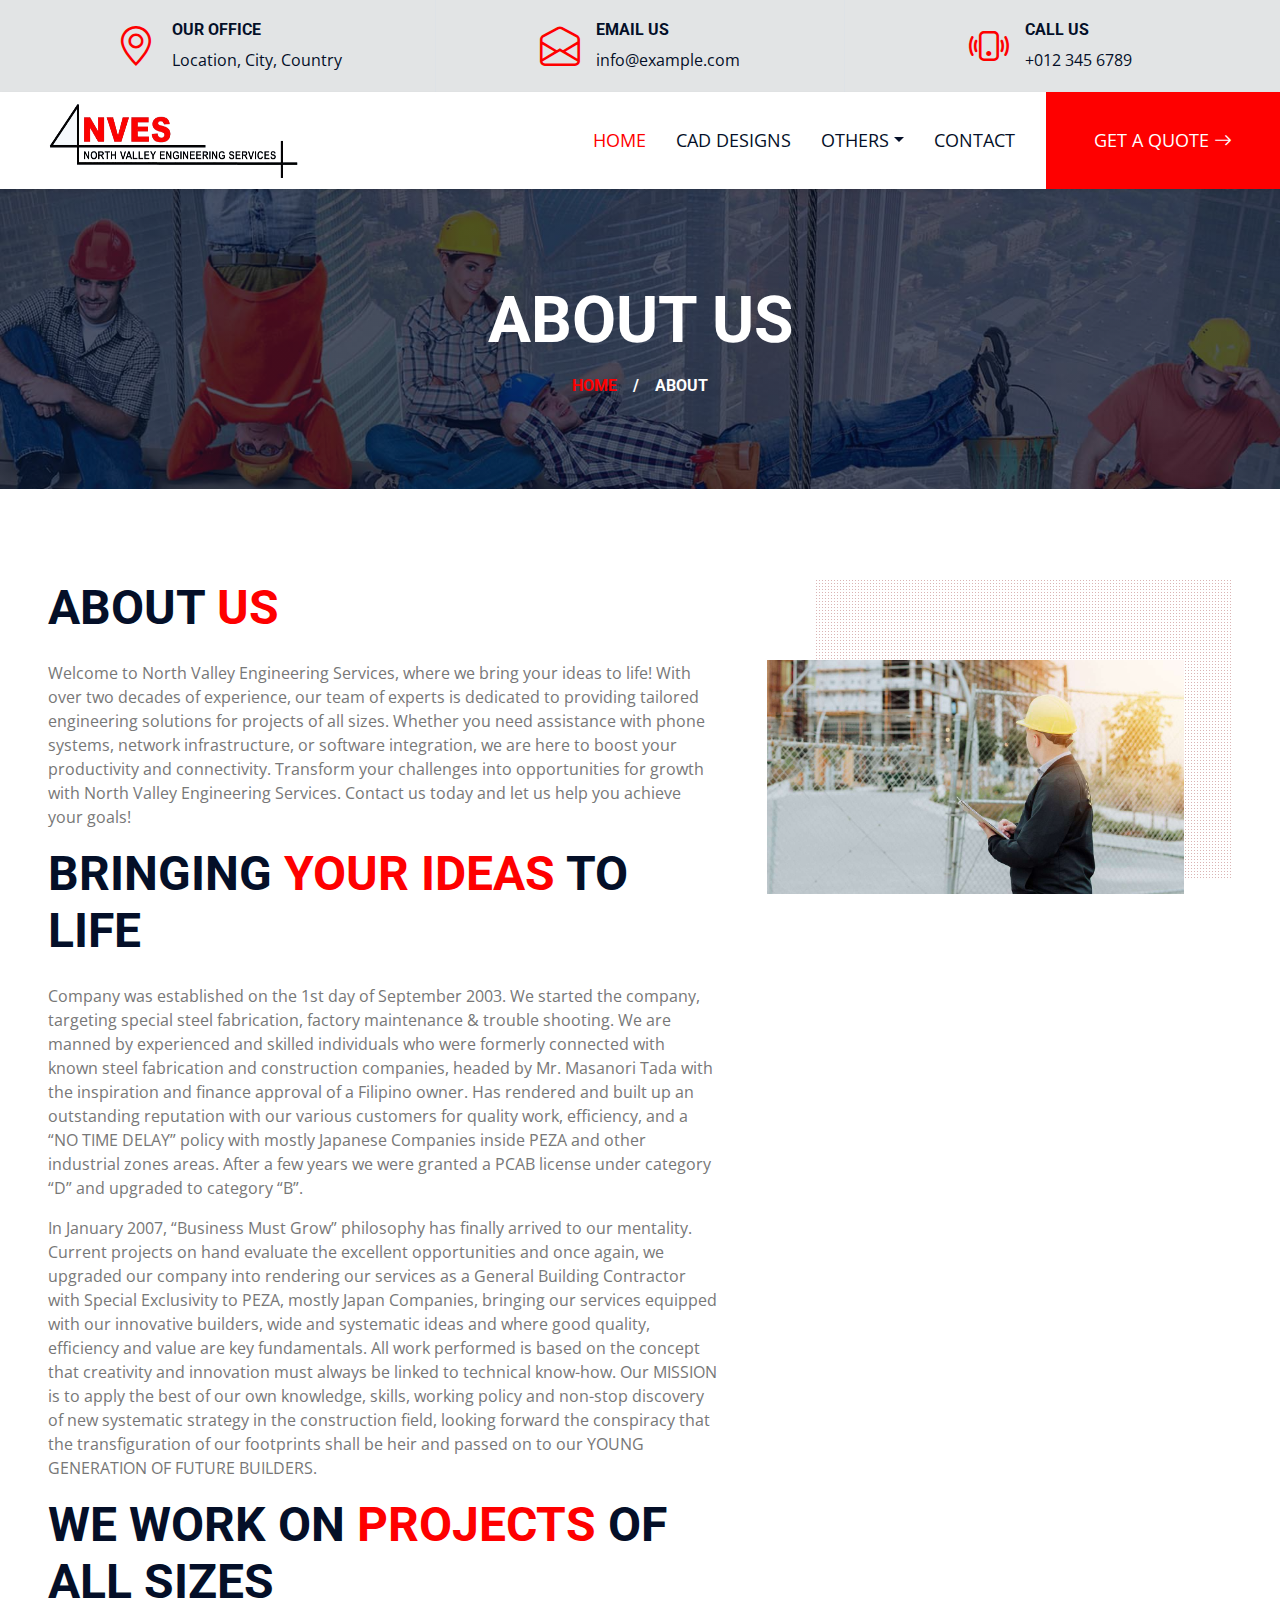
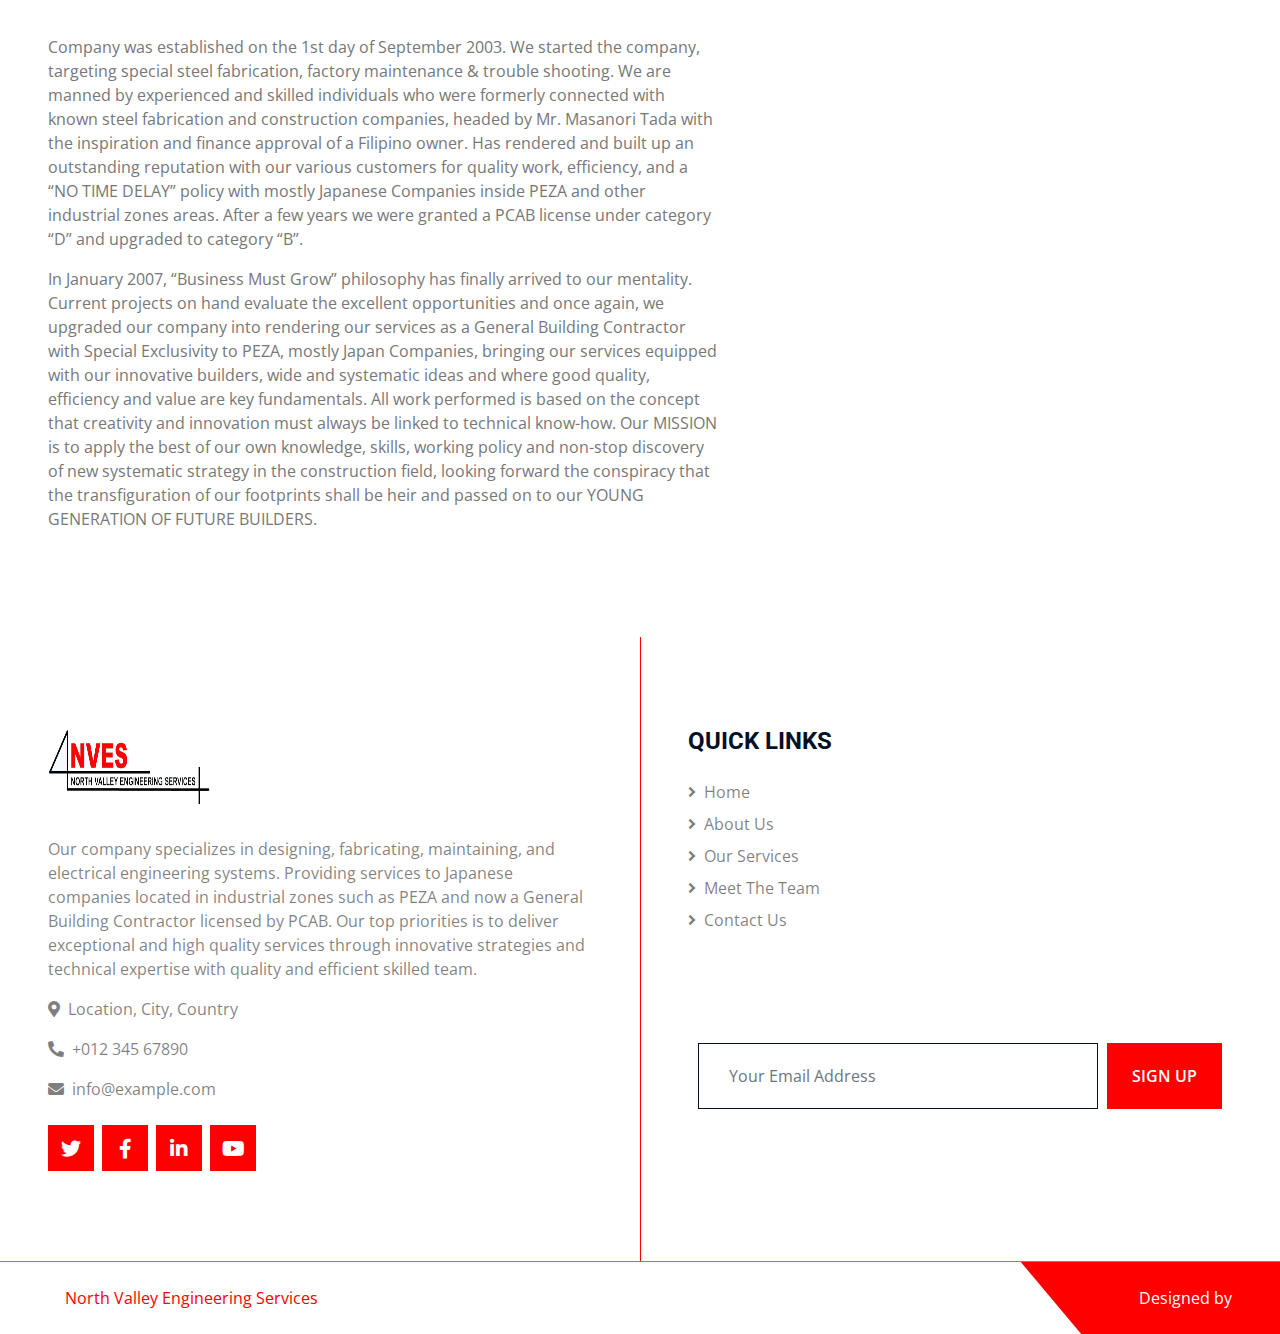
==== about.html @ c505ddd1 "initial commit" ====
<!DOCTYPE html>
<html lang="en">

<head>
    <meta charset="utf-8">
    <title>North Valley Engineering Services</title>
    <meta content="width=device-width, initial-scale=1.0" name="viewport">
    <meta content="Free HTML Templates" name="keywords">
    <meta content="Free HTML Templates" name="description">

    <!-- Favicon -->
    <link href="img/favicon.ico" rel="icon">

    <!-- Google Web Fonts -->
    <link rel="preconnect" href="https://fonts.gstatic.com">
    <link href="https://fonts.googleapis.com/css2?family=Open+Sans:wght@400;600&family=Roboto:wght@500;700&display=swap" rel="stylesheet"> 

    <!-- Icon Font Stylesheet -->
    <link href="https://cdnjs.cloudflare.com/ajax/libs/font-awesome/5.15.0/css/all.min.css" rel="stylesheet">
    <link href="https://cdn.jsdelivr.net/npm/bootstrap-icons@1.4.1/font/bootstrap-icons.css" rel="stylesheet">

    <!-- Libraries Stylesheet -->
    <link href="lib/owlcarousel/assets/owl.carousel.min.css" rel="stylesheet">
    <link href="lib/tempusdominus/css/tempusdominus-bootstrap-4.min.css" rel="stylesheet" />
    <link href="lib/lightbox/css/lightbox.min.css" rel="stylesheet">

    <!-- Customized Bootstrap Stylesheet -->
    <link href="css/bootstrap.min.css" rel="stylesheet">

    <!-- Template Stylesheet -->
    <link href="css/style.css" rel="stylesheet">
</head>

<body>
    <!-- Topbar Start -->
    <div class="container-fluid px-5 d-none d-lg-block">
        <div class="row gx-5">
            <div class="col-lg-4 text-center py-3">
                <div class="d-inline-flex align-items-center">
                    <i class="bi bi-geo-alt fs-1 text-primary me-3"></i>
                    <div class="text-start">
                        <h6 class="text-uppercase fw-bold">Our Office</h6>
                        <span>Location, City, Country</span>
                    </div>
                </div>
            </div>
            <div class="col-lg-4 text-center border-start border-end py-3">
                <div class="d-inline-flex align-items-center">
                    <i class="bi bi-envelope-open fs-1 text-primary me-3"></i>
                    <div class="text-start">
                        <h6 class="text-uppercase fw-bold">Email Us</h6>
                        <span>info@example.com</span>
                    </div>
                </div>
            </div>
            <div class="col-lg-4 text-center py-3">
                <div class="d-inline-flex align-items-center">
                    <i class="bi bi-phone-vibrate fs-1 text-primary me-3"></i>
                    <div class="text-start">
                        <h6 class="text-uppercase fw-bold">Call Us</h6>
                        <span>+012 345 6789</span>
                    </div>
                </div>
            </div>
        </div>
    </div>
    <!-- Topbar End -->


   <!-- Navbar Start -->
   <div class="container-fluid sticky-top bg-dark bg-light-radial shadow-sm px-5 pe-lg-0">
    <nav class="navbar navbar-expand-lg bg-dark bg-light-radial navbar-dark py-3 py-lg-0">
        <a href="index.html" class="navbar-brand">
            <h1 class="m-0 display-4 text-uppercase text-white"><img src="img/logo.png" alt=""></h1>
        </a>
        <button class="navbar-toggler" type="button" data-bs-toggle="collapse" data-bs-target="#navbarCollapse">
            <span class="navbar-toggler-icon"></span>
        </button>
        <div class="collapse navbar-collapse" id="navbarCollapse">
            <div class="navbar-nav ms-auto py-0">
                <a href="index.html" class="nav-item nav-link active">Home</a>
                <!-- <a href="about.html" class="nav-item nav-link">About</a> -->
                <a href="cad.html" class="nav-item nav-link">CAD Designs</a>
                <div class="nav-item dropdown">
                    <a href="#" class="nav-link dropdown-toggle" data-bs-toggle="dropdown">Others</a>
                    <div class="dropdown-menu m-0">
                        <a href="https://northvalleyengineeringservices.com/projects/" class="dropdown-item">Our Projects</a>
                        <a href="team.html" class="dropdown-item">The Team</a>
                        <!-- <a href="testimonial.html" class="dropdown-item">Testimonial</a>
                        <a href="blog.html" class="dropdown-item">Blog Grid</a>
                        <a href="detail.html" class="dropdown-item">Blog Detail</a> -->
                    </div>
                </div>
                <a href="contact.html" class="nav-item nav-link">Contact</a>
                <a href="" class="nav-item nav-link bg-primary text-white px-5 ms-3 d-none d-lg-block">Get A Quote <i class="bi bi-arrow-right"></i></a>
            </div>
        </div>
    </nav>
</div>
<!-- Navbar End -->


    <!-- Page Header Start -->
    <div class="container-fluid page-header">
        <h1 class="display-3 text-uppercase text-white mb-3">About US</h1>
        <div class="d-inline-flex text-white">
            <h6 class="text-uppercase m-0"><a href="index.html">Home</a></h6>
            <h6 class="text-white m-0 px-3">/</h6>
            <h6 class="text-uppercase text-white m-0">About</h6>
        </div>
    </div>
    <!-- Page Header Start -->


    <!-- About Start -->
    <div class="container-fluid py-6 px-5">
        <div class="row g-5">
            <div class="col-lg-7">
                <h1 class="display-5 text-uppercase mb-4">About <span class="text-primary">Us</span></h1>
                <p>Welcome to North Valley Engineering Services, where we bring your ideas to life! With over two decades of experience, our team of experts is dedicated to providing tailored engineering solutions for projects of all sizes. Whether you need assistance with phone systems, network infrastructure, or software integration, we are here to boost your productivity and connectivity. Transform your challenges into opportunities for growth with North Valley Engineering Services. Contact us today and let us help you achieve your goals!</p>
                
                <h1 class="display-5 text-uppercase mb-4">Bringing   <span class="text-primary">Your Ideas</span> to Life</h1>
                <p>Company was established on the 1st day of September 2003. We started the company, targeting special steel fabrication, factory maintenance & trouble shooting. We are manned by experienced and skilled individuals who were formerly connected with known steel fabrication and construction companies, headed by Mr. Masanori Tada with the inspiration and finance approval of a Filipino owner. Has rendered and built up an outstanding reputation with our various customers for quality work, efficiency, and a “NO TIME DELAY” policy with mostly Japanese Companies inside PEZA and other industrial zones areas. After a few years we were granted a PCAB license under category “D” and upgraded to category “B”.</p>
                <p>In January 2007, “Business Must Grow” philosophy has finally arrived to our mentality. Current projects on hand evaluate the excellent opportunities and once again, we upgraded our company into rendering our services as a General Building Contractor with Special Exclusivity to PEZA, mostly Japan Companies, bringing our services equipped with our innovative builders, wide and systematic ideas and where good quality, efficiency and value are key fundamentals. All work performed is based on the concept that creativity and innovation must always be linked to technical know-how. Our MISSION is to apply the best of our own knowledge, skills, working policy and non-stop discovery of new systematic strategy in the construction field, looking forward the conspiracy that the transfiguration of our footprints shall be heir and passed on to our YOUNG GENERATION OF FUTURE BUILDERS.</p>

                <h1 class="display-5 text-uppercase mb-4">We Work on  <span class="text-primary">Projects</span> of All Sizes</h1>
                <p>Company was established on the 1st day of September 2003. We started the company, targeting special steel fabrication, factory maintenance & trouble shooting. We are manned by experienced and skilled individuals who were formerly connected with known steel fabrication and construction companies, headed by Mr. Masanori Tada with the inspiration and finance approval of a Filipino owner. Has rendered and built up an outstanding reputation with our various customers for quality work, efficiency, and a “NO TIME DELAY” policy with mostly Japanese Companies inside PEZA and other industrial zones areas. After a few years we were granted a PCAB license under category “D” and upgraded to category “B”.</p>
                <p>In January 2007, “Business Must Grow” philosophy has finally arrived to our mentality. Current projects on hand evaluate the excellent opportunities and once again, we upgraded our company into rendering our services as a General Building Contractor with Special Exclusivity to PEZA, mostly Japan Companies, bringing our services equipped with our innovative builders, wide and systematic ideas and where good quality, efficiency and value are key fundamentals. All work performed is based on the concept that creativity and innovation must always be linked to technical know-how. Our MISSION is to apply the best of our own knowledge, skills, working policy and non-stop discovery of new systematic strategy in the construction field, looking forward the conspiracy that the transfiguration of our footprints shall be heir and passed on to our YOUNG GENERATION OF FUTURE BUILDERS.</p>
            </div>
            <div class="col-lg-5 pb-5" style="min-height: 400px;">
                <div class="position-relative bg-dark-radial h-100 ms-5">
                    <img class="position-absolute w-100 h-100 mt-5 ms-n5" src="img/about.jpg" style="object-fit: contain;">
                </div>
            </div>
        </div>
    </div>
    <!-- About End -->


    <!-- Footer Start -->
    <div class="footer container-fluid position-relative bg-dark bg-light-radial text-black-50 py-6 px-5">
        <div class="row g-5">
            <div class="col-lg-6 pe-lg-5">
                <a href="index.html" class="navbar-brand">
                    <h1 class="m-0 display-4 text-uppercase text-white"><img src="img/logo.png" alt=""></h1>
                </a>
                <p>Our company specializes in designing, fabricating, maintaining, and electrical engineering systems. Providing services to Japanese companies located in industrial zones such as PEZA and now a General Building Contractor licensed by PCAB. Our top priorities is to deliver exceptional and high quality services through innovative strategies and technical expertise with quality and efficient skilled team.</p>
                <p><i class="fa fa-map-marker-alt me-2"></i>Location, City, Country</p>
                <p><i class="fa fa-phone-alt me-2"></i>+012 345 67890</p>
                <p><i class="fa fa-envelope me-2"></i>info@example.com</p>
                <div class="d-flex justify-content-start mt-4">
                    <a class="btn btn-lg btn-primary btn-lg-square rounded-0 me-2" href="#"><i class="fab fa-twitter"></i></a>
                    <a class="btn btn-lg btn-primary btn-lg-square rounded-0 me-2"  href="#"><i class="fab fa-facebook-f"></i></a>
                    <a class="btn btn-lg btn-primary btn-lg-square rounded-0 me-2"  href="#"><i class="fab fa-linkedin-in"></i></a>
                    <a class="btn btn-lg btn-primary btn-lg-square rounded-0"  href="#"><i class="fab fa-youtube"></i></a>
                </div>
            </div>
            <div class="col-lg-6 ps-lg-5">
                <div class="row g-5">
                    <div class="col-sm-6">
                        <h4 class="text-black text-uppercase mb-4">Quick Links</h4>
                        <div class="d-flex flex-column justify-content-start">
                            <a class="text-black-50 mb-2" href="#"><i class="fa fa-angle-right me-2"></i>Home</a>
                            <a class="text-black-50 mb-2" href="#"><i class="fa fa-angle-right me-2"></i>About Us</a>
                            <a class="text-black-50 mb-2" href="#"><i class="fa fa-angle-right me-2"></i>Our Services</a>
                            <a class="text-black-50 mb-2" href="#"><i class="fa fa-angle-right me-2"></i>Meet The Team</a>
                            <a class="text-black-50" href="#"><i class="fa fa-angle-right me-2"></i>Contact Us</a>
                        </div>
                    </div>
                    <!-- <div class="col-sm-6">
                        <h4 class="text-white text-uppercase mb-4">Popular Links</h4>
                        <div class="d-flex flex-column justify-content-start">
                            <a class="text-black-50 mb-2" href="#"><i class="fa fa-angle-right me-2"></i>Home</a>
                            <a class="text-black-50 mb-2" href="#"><i class="fa fa-angle-right me-2"></i>About Us</a>
                            <a class="text-black-50 mb-2" href="#"><i class="fa fa-angle-right me-2"></i>Our Services</a>
                            <a class="text-black-50 mb-2" href="#"><i class="fa fa-angle-right me-2"></i>Meet The Team</a>
                            <a class="text-black-50" href="#"><i class="fa fa-angle-right me-2"></i>Contact Us</a>
                        </div>
                    </div> -->
                    <div class="col-sm-12">
                        <h4 class="text-white text-uppercase mb-4">Newsletter</h4>
                        <div class="w-100">
                            <div class="input-group">
                                <input type="text" class="form-control border-dark" style="padding: 20px 30px;" placeholder="Your Email Address"><button class="btn btn-primary px-4">Sign Up</button>
                            </div>
                        </div>
                    </div>
                </div>
            </div>
        </div>
    </div>
    <div class="container-fluid bg-dark bg-light-radial text-white border-top border-primary px-0">
        <div class="d-flex flex-column flex-md-row justify-content-between">
            <div class="py-4 px-5 text-center text-md-start">
                <p class="mb-0">&copy; <a class="text-primary" href="#">North Valley Engineering Services</a>. All Rights Reserved.</p>
            </div>
            <div class="py-4 px-5 bg-primary footer-shape position-relative text-center text-md-end">
                <p class="mb-0">Designed by <a class="text-dark" href="#"></a></p>
            </div>
        </div>
    </div>
    <!-- Footer End -->



    <!-- Back to Top -->
    <a href="#" class="btn btn-lg btn-primary btn-lg-square back-to-top"><i class="bi bi-arrow-up"></i></a>


    <!-- JavaScript Libraries -->
    <script src="https://code.jquery.com/jquery-3.4.1.min.js"></script>
    <script src="https://cdn.jsdelivr.net/npm/bootstrap@5.0.0/dist/js/bootstrap.bundle.min.js"></script>
    <script src="lib/easing/easing.min.js"></script>
    <script src="lib/waypoints/waypoints.min.js"></script>
    <script src="lib/owlcarousel/owl.carousel.min.js"></script>
    <script src="lib/tempusdominus/js/moment.min.js"></script>
    <script src="lib/tempusdominus/js/moment-timezone.min.js"></script>
    <script src="lib/tempusdominus/js/tempusdominus-bootstrap-4.min.js"></script>
    <script src="lib/isotope/isotope.pkgd.min.js"></script>
    <script src="lib/lightbox/js/lightbox.min.js"></script>

    <!-- Template Javascript -->
    <script src="js/main.js"></script>
</body>

</html>
---- css/style.css ----
/********** Template CSS **********/
:root {
    --primary: #fe0000;
    --secondary: #0b0803;
    --light: #F4F6F8;
    --dark: #040F28;
}

.pt-6 {
    padding-top: 90px;
}

.pb-6 {
    padding-bottom: 90px;
}

.py-6 {
    padding-top: 90px;
    padding-bottom: 90px;
}

.btn {
    position: relative;
    font-weight: 600;
    text-transform: uppercase;
    transition: .5s;
}

.btn::after {
    position: absolute;
    content: "";
    width: 0;
    height: 5px;
    bottom: -1px;
    left: 50%;
    background: var(--primary);
    transition: .5s;
}

.btn.btn-primary::after {
    background: var(--dark);
}

.btn:hover::after,
.btn.active::after {
    width: 50%;
    left: 25%;
}

.btn-primary {
    color: #FFFFFF;
}

.btn-square {
    width: 36px;
    height: 36px;
}

.btn-sm-square {
    width: 28px;
    height: 28px;
}

.btn-lg-square {
    width: 46px;
    height: 46px;
}

.btn-square,
.btn-sm-square,
.btn-lg-square {
    padding-left: 0;
    padding-right: 0;
    text-align: center;
}

.back-to-top {
    position: fixed;
    display: none;
    left: 50%;
    bottom: 0;
    margin-left: -22px;
    border-radius: 0;
    z-index: 99;
}

.bg-dark-radial {
    background-image: -webkit-repeating-radial-gradient(center center, rgba(133, 8, 8, 0.3), rgba(0, 0, 0, 0.3) 1px, transparent 1px, transparent 100%);
    background-image: -moz-repeating-radial-gradient(center center, rgba(0, 0, 0, 0.3), rgba(0, 0, 0, 0.3) 1px, transparent 1px, transparent 100%);
    background-image: -ms-repeating-radial-gradient(center center, rgba(0, 0, 0, 0.3), rgba(0, 0, 0, 0.3) 1px, transparent 1px, transparent 100%);
    background-image: -o-repeating-radial-gradient(center center, rgba(0, 0, 0, 0.3), rgba(0, 0, 0, 0.3) 1px, transparent 1px, transparent 100%);
    background-image: repeating-radial-gradient(center center, rgba(0, 0, 0, 0.3), rgba(0, 0, 0, 0.3) 1px, transparent 1px, transparent 100%);
    background-size: 3px 3px;
}

.bg-light-radial {
    background-image: -webkit-repeating-radial-gradient(center center, rgba(256, 256, 256, 0.2), rgba(256, 256, 256, 0.2) 1px, transparent 1px, transparent 100%);
    background-image: -moz-repeating-radial-gradient(center center, rgba(256, 256, 256, 0.2), rgba(256, 256, 256, 0.2) 1px, transparent 1px, transparent 100%);
    background-image: -ms-repeating-radial-gradient(center center, rgba(256, 256, 256, 0.2), rgba(256, 256, 256, 0.2) 1px, transparent 1px, transparent 100%);
    background-image: -o-repeating-radial-gradient(center center, rgba(256, 256, 256, 0.2), rgba(256, 256, 256, 0.2) 1px, transparent 1px, transparent 100%);
    background-image: repeating-radial-gradient(center center, rgba(256, 256, 256, 0.2), rgba(256, 256, 256, 0.2) 1px, transparent 1px, transparent 100%);
    background-size: 3px 3px;
}

.navbar-dark .navbar-nav .nav-link {
    position: relative;
    padding: 35px 15px;
    font-size: 18px;
    text-transform: uppercase;
    color: var(--dark);
    outline: none;
    transition: .5s;
}

.navbar-dark .navbar-nav .nav-link:hover,
.navbar-dark .navbar-nav .nav-link.active {
    color: var(--primary);
}

@media (max-width: 991.98px) {
    .navbar-dark .navbar-nav .nav-link  {
        margin-left: 0;
        padding: 10px 0;
    }
}

.carousel-caption {
    top: 0;
    left: 0;
    right: 0;
    bottom: 0;
    background: rgba(4, 15, 40, .7);
    z-index: 1;
}

@media (max-width: 576px) {
    .carousel-caption h4 {
        font-size: 18px;
        font-weight: 500 !important;
    }

    .carousel-caption h1 {
        font-size: 30px;
        font-weight: 600 !important;
    }
}

.page-header {
    height: 300px;
    display: flex;
    flex-direction: column;
    align-items: center;
    justify-content: center;
    background: linear-gradient(rgba(4, 15, 40, .7), rgba(4, 15, 40, .7)), url(../img/carousel-1.jpg) center center no-repeat;
    background-size: cover;
}

.navbar-brand img {
    height: 80px;
    width: 70%;
}

.text-start span {
    color: #040F28;
}

.service-item .service-icon {
    margin-top: -50px;
    width: 100px;
    height: 100px;
    display: flex;
    align-items: center;
    justify-content: center;
    border-radius: 100px;
}

.service-item .service-icon i {
    transition: .2s;
}

.service-item:hover .service-icon i {
    font-size: 60px;
}

.portfolio-item {
    margin-bottom: 60px;
}

.portfolio-title {
    position: absolute;
    display: flex;
    flex-direction: column;
    justify-content: center;
    height: 120px;
    padding: 0 30px;
    right: 30px;
    left: 30px;
    bottom: -60px;
    background: #FFFFFF;
    z-index: 3;
}

.portfolio-btn {
    position: absolute;
    display: inline-block;
    top: 50%;
    left: 50%;
    margin-top: -60px;
    margin-left: -60px;
    font-size: 120px;
    line-height: 0;
    transition: .1s;
    transition-delay: .3s;
    z-index: 2;
    opacity: 0;
}

.portfolio-item:hover .portfolio-btn {
    opacity: 1;
}

.portfolio-box::before,
.portfolio-box::after {
    position: absolute;
    content: "";
    width: 0;
    height: 100%;
    top: 0;
    transition: .5s;
    z-index: 1;
    background: rgba(4, 15, 40, .7);
}

.portfolio-box::before {
    left: 0;
}

.portfolio-box::after {
    right: 0;
}

.portfolio-item:hover .portfolio-box::before {
    left: 0;
    width: 50%;
}

.portfolio-item:hover .portfolio-box::after {
    right: 0;
    width: 50%;
}


@media (min-width: 992px) {
    .testimonial,
    .contact-form {
        margin-left: -90px;
    }
}

@media (min-width: 992px) {
    .footer::after {
        position: absolute;
        content: "";
        width: 1px;
        height: 100%;
        top: 0;
        left: 50%;
        background: var(--primary)
    }
}

.footer-shape::before {
    position: absolute;
    content: "";
    width: 80px;
    height: 100%;
    top: 0;
    left: -40px;
    background: var(--primary);
    transform: skew(40deg);
}

.footer img {
    width: 30%;
}

.img-cad {
    height: 450px;
    width: 100%;
}
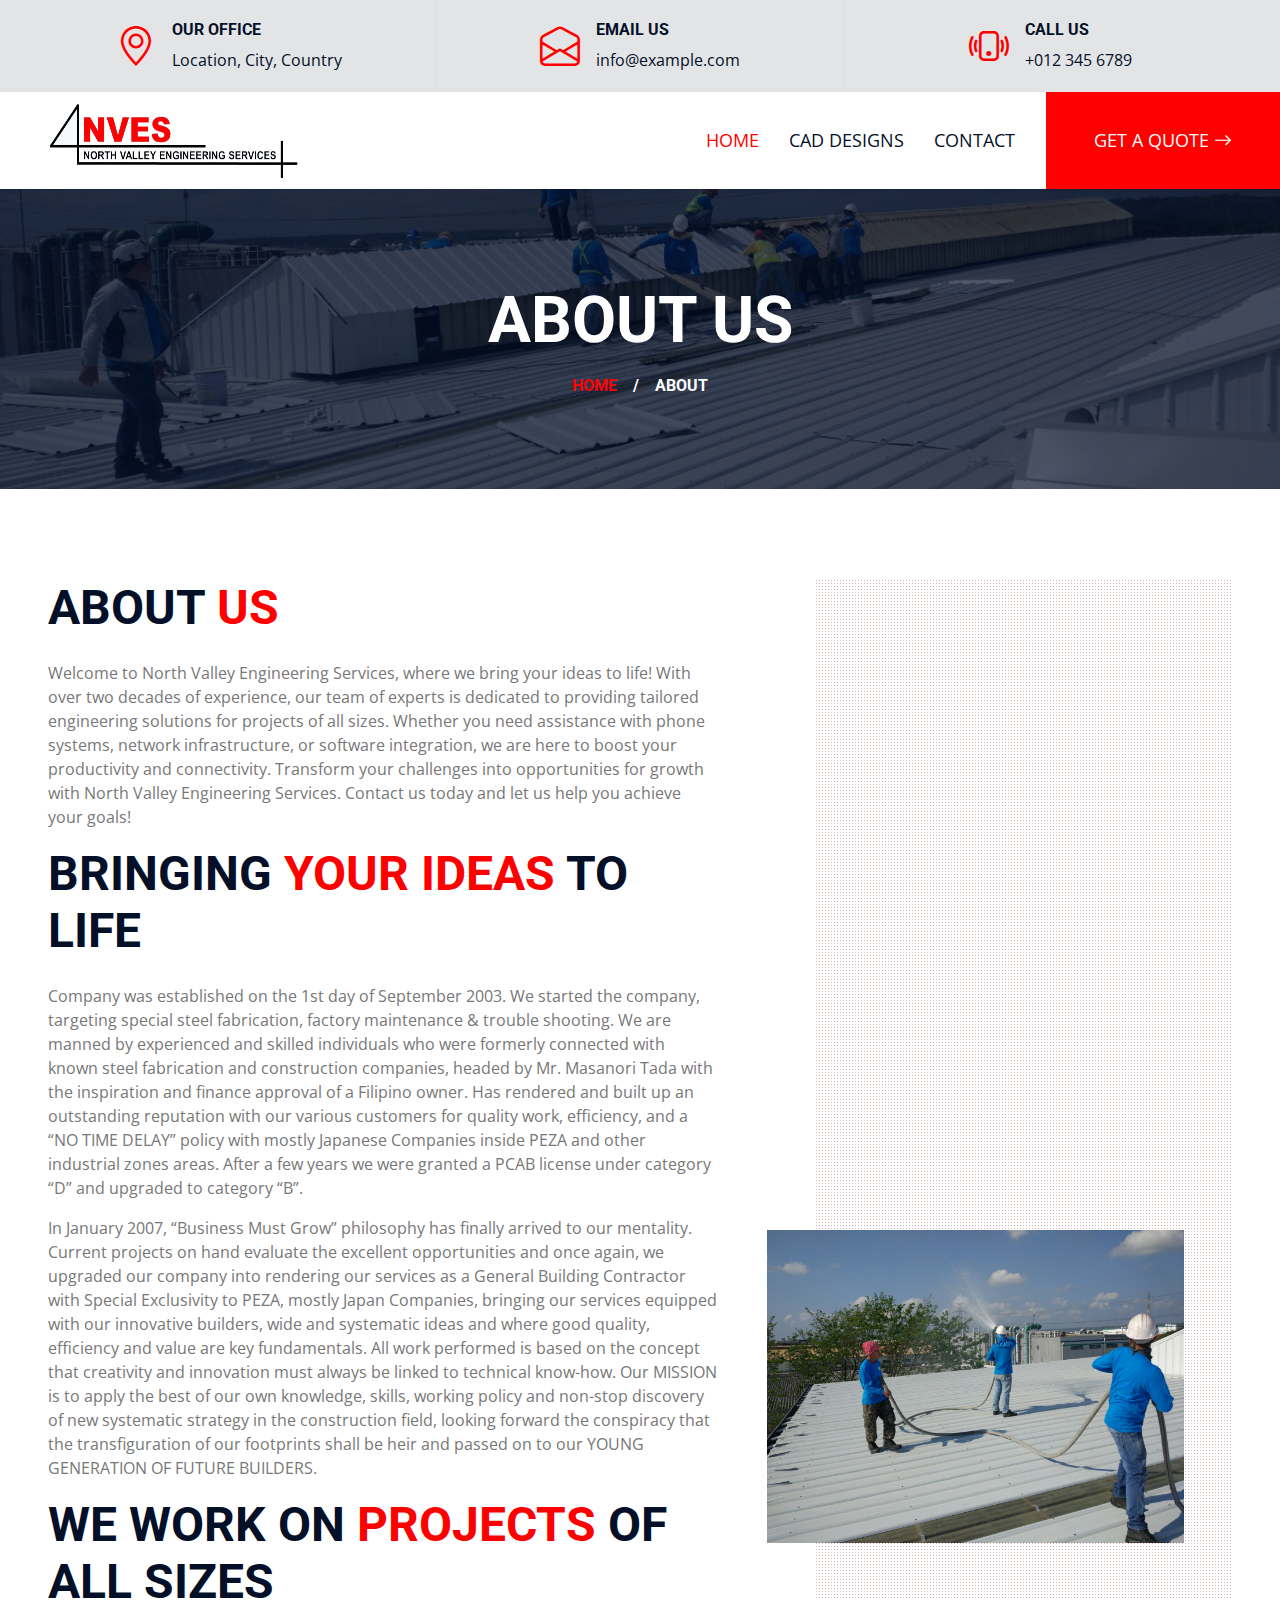
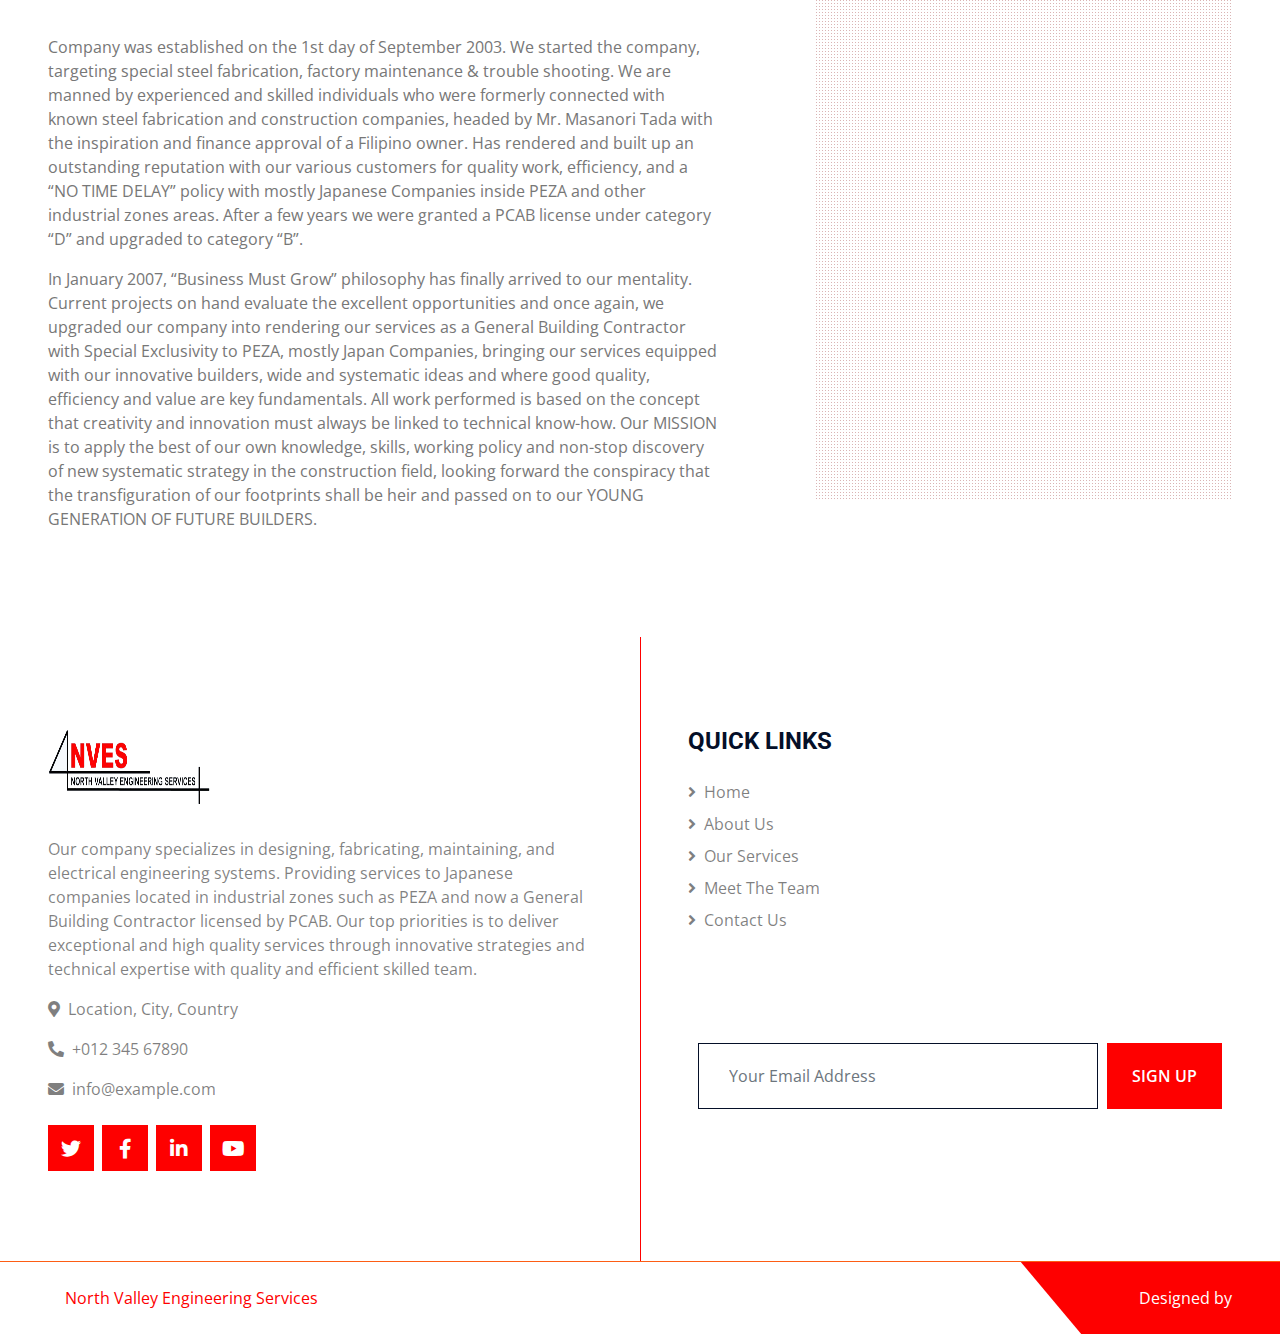
==== commit 6f3e6e8b: "fixed proper images" ====
--- a/about.html
+++ b/about.html
@@ -81,16 +81,16 @@
                 <a href="index.html" class="nav-item nav-link active">Home</a>
                 <!-- <a href="about.html" class="nav-item nav-link">About</a> -->
                 <a href="cad.html" class="nav-item nav-link">CAD Designs</a>
-                <div class="nav-item dropdown">
+                <!-- <div class="nav-item dropdown">
                     <a href="#" class="nav-link dropdown-toggle" data-bs-toggle="dropdown">Others</a>
                     <div class="dropdown-menu m-0">
                         <a href="https://northvalleyengineeringservices.com/projects/" class="dropdown-item">Our Projects</a>
                         <a href="team.html" class="dropdown-item">The Team</a>
-                        <!-- <a href="testimonial.html" class="dropdown-item">Testimonial</a>
+                        <a href="testimonial.html" class="dropdown-item">Testimonial</a>
                         <a href="blog.html" class="dropdown-item">Blog Grid</a>
-                        <a href="detail.html" class="dropdown-item">Blog Detail</a> -->
-                    </div>
-                </div>
+                        <a href="detail.html" class="dropdown-item">Blog Detail</a>
+                    </div>
+                </div> -->
                 <a href="contact.html" class="nav-item nav-link">Contact</a>
                 <a href="" class="nav-item nav-link bg-primary text-white px-5 ms-3 d-none d-lg-block">Get A Quote <i class="bi bi-arrow-right"></i></a>
             </div>
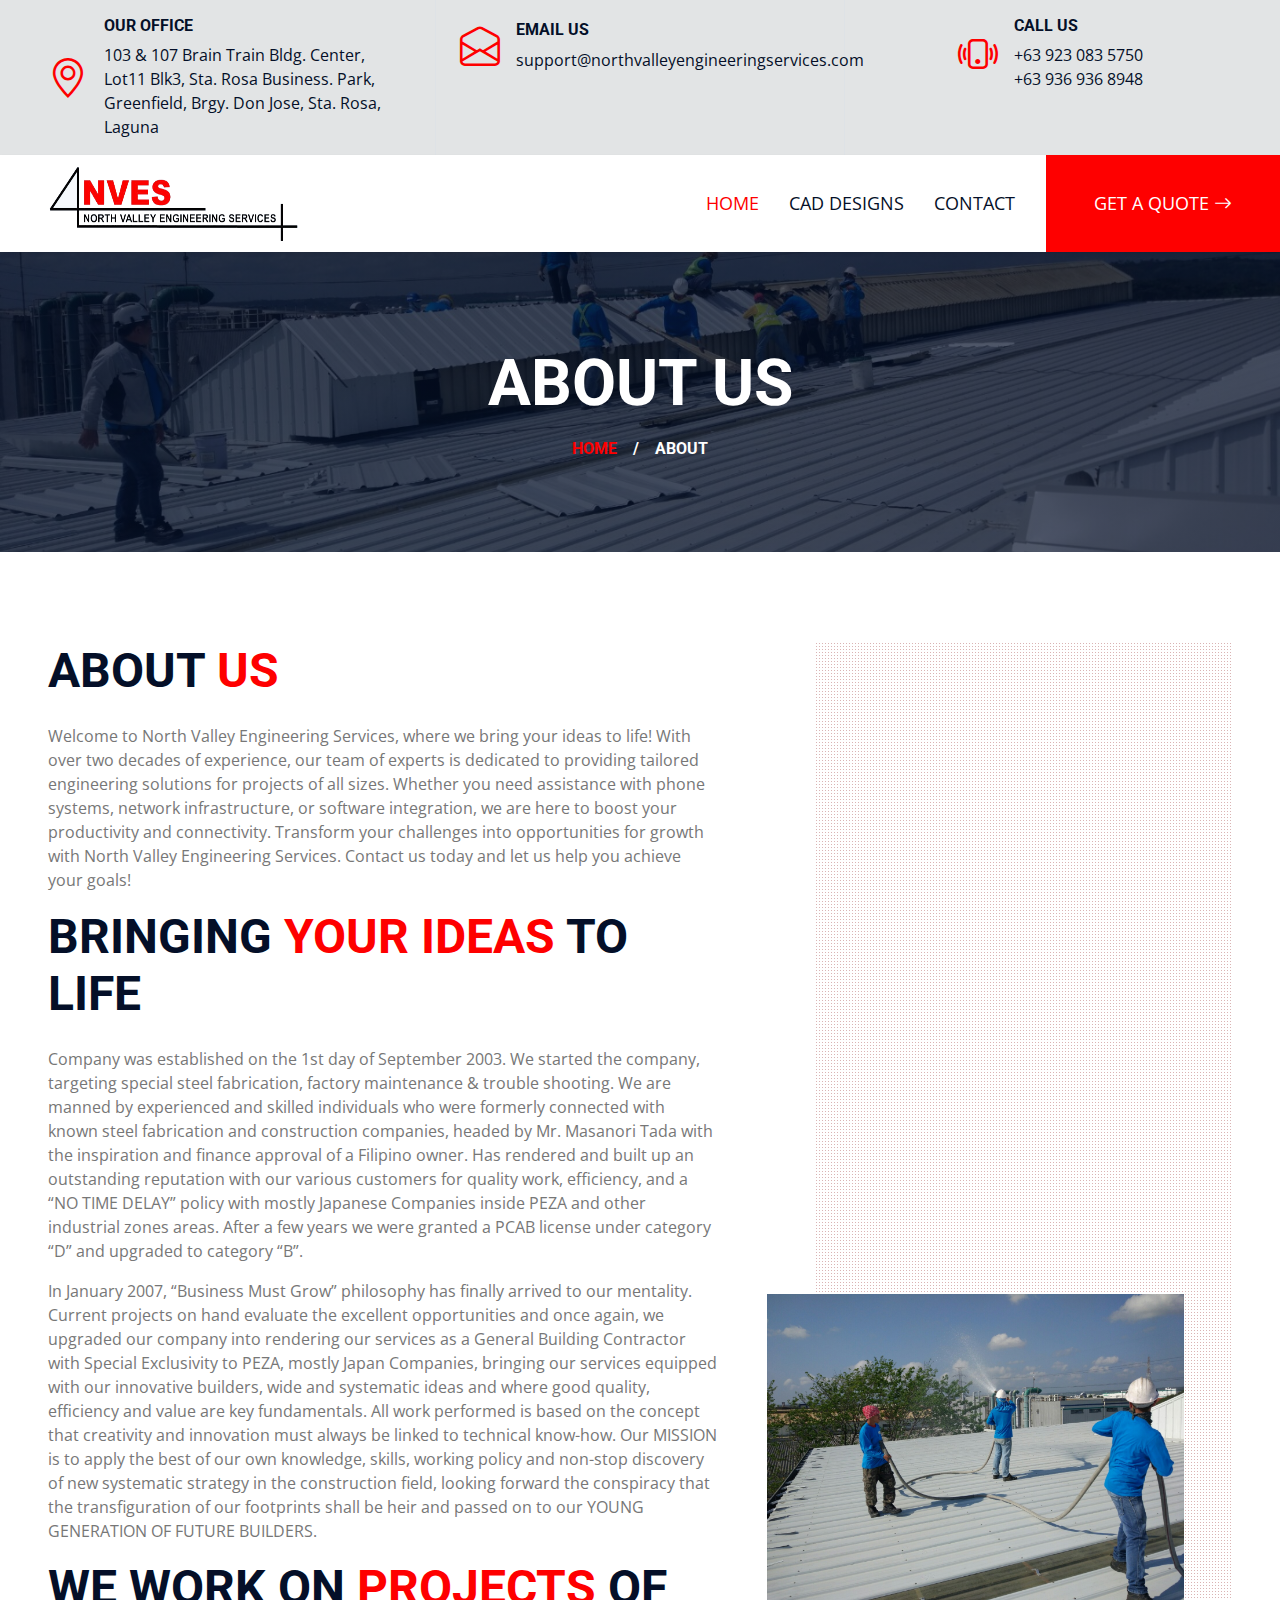
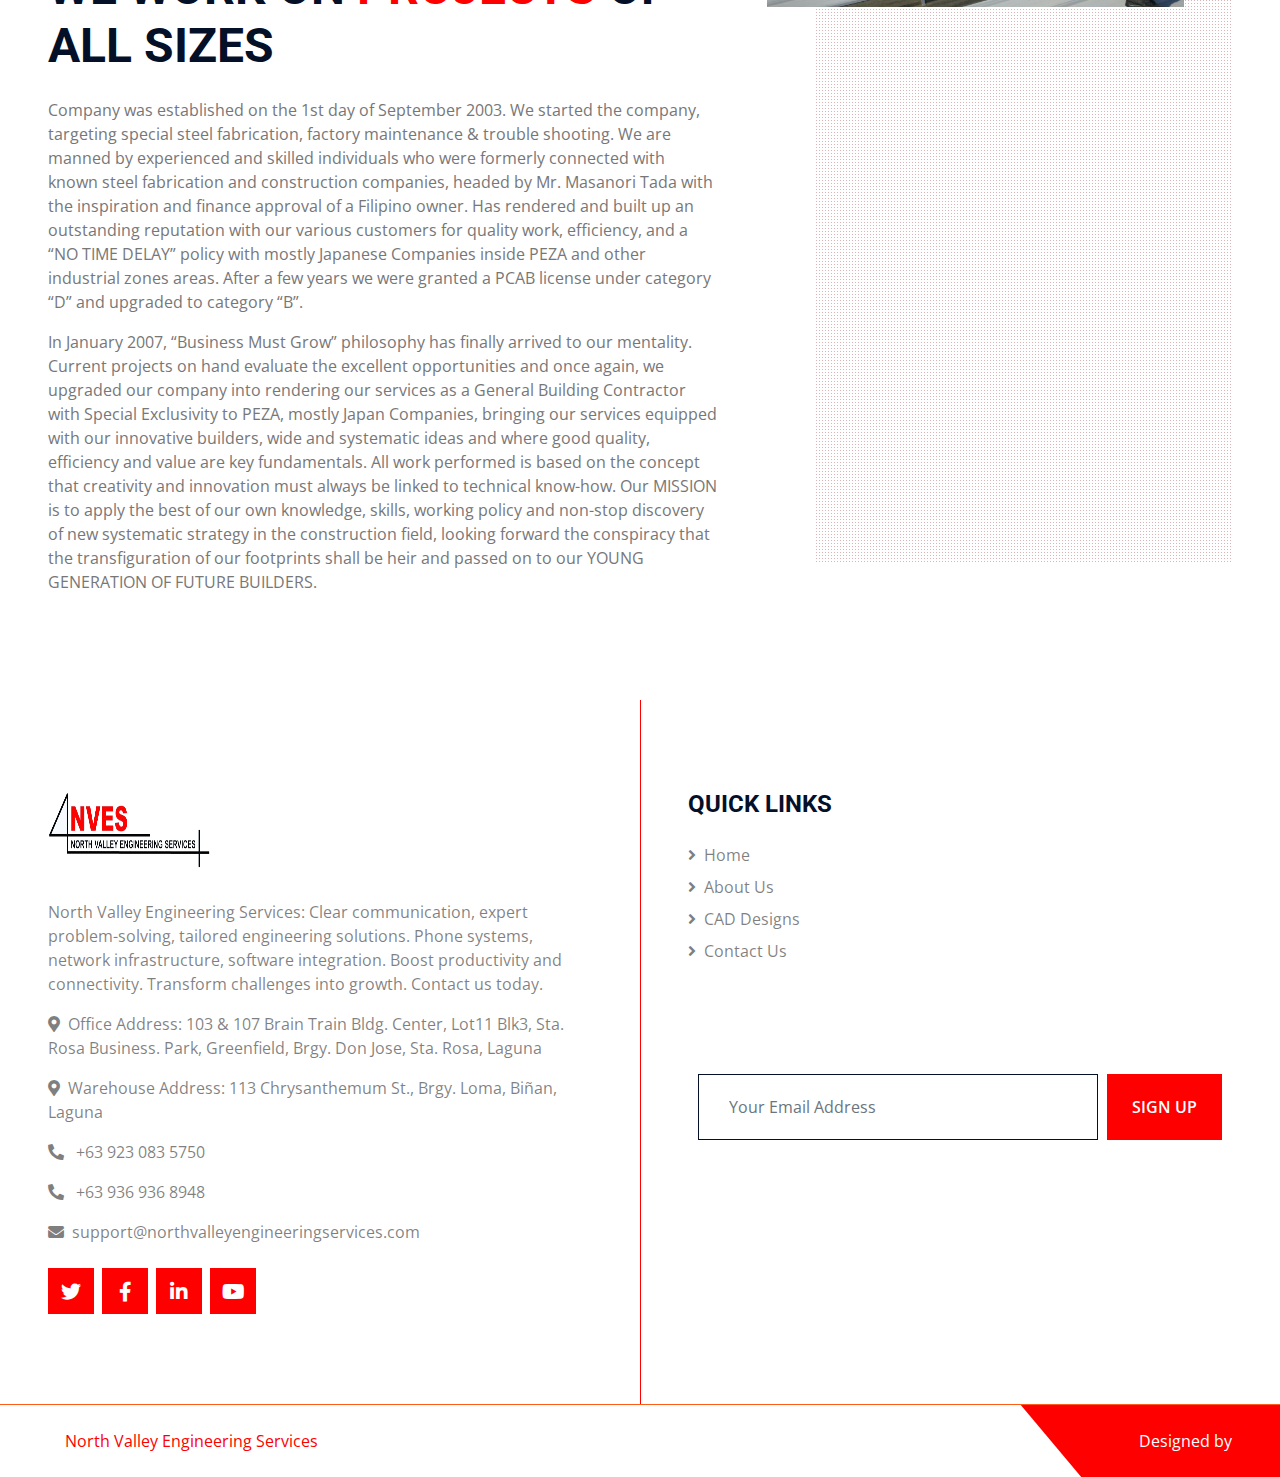
==== commit 03c1b275: "updated info" ====
--- a/about.html
+++ b/about.html
@@ -32,39 +32,42 @@
 </head>
 
 <body>
-    <!-- Topbar Start -->
-    <div class="container-fluid px-5 d-none d-lg-block">
-        <div class="row gx-5">
-            <div class="col-lg-4 text-center py-3">
-                <div class="d-inline-flex align-items-center">
-                    <i class="bi bi-geo-alt fs-1 text-primary me-3"></i>
-                    <div class="text-start">
-                        <h6 class="text-uppercase fw-bold">Our Office</h6>
-                        <span>Location, City, Country</span>
-                    </div>
-                </div>
-            </div>
-            <div class="col-lg-4 text-center border-start border-end py-3">
-                <div class="d-inline-flex align-items-center">
-                    <i class="bi bi-envelope-open fs-1 text-primary me-3"></i>
-                    <div class="text-start">
-                        <h6 class="text-uppercase fw-bold">Email Us</h6>
-                        <span>info@example.com</span>
-                    </div>
-                </div>
-            </div>
-            <div class="col-lg-4 text-center py-3">
-                <div class="d-inline-flex align-items-center">
-                    <i class="bi bi-phone-vibrate fs-1 text-primary me-3"></i>
-                    <div class="text-start">
-                        <h6 class="text-uppercase fw-bold">Call Us</h6>
-                        <span>+012 345 6789</span>
-                    </div>
-                </div>
-            </div>
-        </div>
-    </div>
-    <!-- Topbar End -->
+   <!-- Topbar Start -->
+   <div class="container-fluid px-5 d-none d-lg-block">
+    <div class="row gx-5">
+        <div class="col-lg-4 text-center py-3">
+            <div class="d-inline-flex align-items-center">
+                <i class="bi bi-geo-alt fs-1 text-primary me-3"></i>
+                <div class="text-start">
+                    <h6 class="text-uppercase fw-bold">Our Office</h6>
+                    <span>103 & 107 Brain Train Bldg. Center, Lot11 Blk3, Sta. Rosa Business. Park, Greenfield, Brgy. Don Jose, Sta. Rosa, Laguna</span>
+                </div>
+            </div>
+        </div>
+        <div class="col-lg-4 text-center border-start border-end py-3">
+            <div class="d-inline-flex align-items-center">
+                <i class="bi bi-envelope-open fs-1 text-primary me-3"></i>
+                <div class="text-start">
+                    <h6 class="text-uppercase fw-bold">Email Us</h6>
+                    <span>support@northvalleyengineeringservices.com</span>
+                </div>
+            </div>
+        </div>
+        <div class="col-lg-4 text-center py-3">
+            <div class="d-inline-flex align-items-center">
+                <i class="bi bi-phone-vibrate fs-1 text-primary me-3"></i>
+                <div class="text-start">
+                    <h6 class="text-uppercase fw-bold">Call Us</h6>
+                    <span>+63 923 083 5750</span> <br>
+                    <span>+63 936 936 8948</span>
+
+                </div>
+            </div>
+        </div>
+    </div>
+</div>
+<!-- Topbar End -->
+
 
 
    <!-- Navbar Start -->
@@ -136,70 +139,77 @@
     </div>
     <!-- About End -->
 
-
-    <!-- Footer Start -->
-    <div class="footer container-fluid position-relative bg-dark bg-light-radial text-black-50 py-6 px-5">
-        <div class="row g-5">
-            <div class="col-lg-6 pe-lg-5">
-                <a href="index.html" class="navbar-brand">
-                    <h1 class="m-0 display-4 text-uppercase text-white"><img src="img/logo.png" alt=""></h1>
-                </a>
-                <p>Our company specializes in designing, fabricating, maintaining, and electrical engineering systems. Providing services to Japanese companies located in industrial zones such as PEZA and now a General Building Contractor licensed by PCAB. Our top priorities is to deliver exceptional and high quality services through innovative strategies and technical expertise with quality and efficient skilled team.</p>
-                <p><i class="fa fa-map-marker-alt me-2"></i>Location, City, Country</p>
-                <p><i class="fa fa-phone-alt me-2"></i>+012 345 67890</p>
-                <p><i class="fa fa-envelope me-2"></i>info@example.com</p>
-                <div class="d-flex justify-content-start mt-4">
-                    <a class="btn btn-lg btn-primary btn-lg-square rounded-0 me-2" href="#"><i class="fab fa-twitter"></i></a>
-                    <a class="btn btn-lg btn-primary btn-lg-square rounded-0 me-2"  href="#"><i class="fab fa-facebook-f"></i></a>
-                    <a class="btn btn-lg btn-primary btn-lg-square rounded-0 me-2"  href="#"><i class="fab fa-linkedin-in"></i></a>
-                    <a class="btn btn-lg btn-primary btn-lg-square rounded-0"  href="#"><i class="fab fa-youtube"></i></a>
-                </div>
-            </div>
-            <div class="col-lg-6 ps-lg-5">
-                <div class="row g-5">
-                    <div class="col-sm-6">
-                        <h4 class="text-black text-uppercase mb-4">Quick Links</h4>
-                        <div class="d-flex flex-column justify-content-start">
-                            <a class="text-black-50 mb-2" href="#"><i class="fa fa-angle-right me-2"></i>Home</a>
-                            <a class="text-black-50 mb-2" href="#"><i class="fa fa-angle-right me-2"></i>About Us</a>
-                            <a class="text-black-50 mb-2" href="#"><i class="fa fa-angle-right me-2"></i>Our Services</a>
-                            <a class="text-black-50 mb-2" href="#"><i class="fa fa-angle-right me-2"></i>Meet The Team</a>
-                            <a class="text-black-50" href="#"><i class="fa fa-angle-right me-2"></i>Contact Us</a>
+<!-- Footer Start -->
+<div class="footer container-fluid position-relative bg-dark bg-light-radial text-black-50 py-6 px-5">
+    <div class="row g-5">
+        <div class="col-lg-6 pe-lg-5">
+            <a href="index.html" class="navbar-brand">
+                <h1 class="m-0 display-4 text-uppercase text-white"><img src="img/logo.png" alt=""></h1>
+            </a>
+            <p>
+
+                North Valley Engineering Services: Clear communication, expert problem-solving, tailored engineering solutions. Phone systems, network infrastructure, software integration. Boost productivity and connectivity. Transform challenges into growth. Contact us today.
+                </p>
+            <p><i class="fa fa-map-marker-alt me-2"></i>Office Address:
+                103 & 107 Brain Train Bldg. Center, Lot11 Blk3, Sta. Rosa Business. Park, Greenfield, Brgy. Don Jose, Sta. Rosa, Laguna</p>
+            <p><i class="fa fa-map-marker-alt me-2"></i>Warehouse Address:
+                113 Chrysanthemum St., Brgy. Loma, Biñan, Laguna</p>
+
+            <p><i class="fa fa-phone-alt me-2"></i> +63 923 083 5750 </p>
+            <p><i class="fa fa-phone-alt me-2"></i>  +63 936 936 8948 </p>
+
+            <p><i class="fa fa-envelope me-2"></i>support@northvalleyengineeringservices.com</p>
+            <div class="d-flex justify-content-start mt-4">
+                <a class="btn btn-lg btn-primary btn-lg-square rounded-0 me-2" href="#"><i class="fab fa-twitter"></i></a>
+                <a class="btn btn-lg btn-primary btn-lg-square rounded-0 me-2"  href="#"><i class="fab fa-facebook-f"></i></a>
+                <a class="btn btn-lg btn-primary btn-lg-square rounded-0 me-2"  href="#"><i class="fab fa-linkedin-in"></i></a>
+                <a class="btn btn-lg btn-primary btn-lg-square rounded-0"  href="#"><i class="fab fa-youtube"></i></a>
+            </div>
+        </div>
+        <div class="col-lg-6 ps-lg-5">
+            <div class="row g-5">
+                <div class="col-sm-6">
+                    <h4 class="text-black text-uppercase mb-4">Quick Links</h4>
+                    <div class="d-flex flex-column justify-content-start">
+                        <a class="text-black-50 mb-2" href="index.html"><i class="fa fa-angle-right me-2"></i>Home</a>
+                        <a class="text-black-50 mb-2" href="about.html"><i class="fa fa-angle-right me-2"></i>About Us</a>
+                        <a class="text-black-50 mb-2" href="cad.html"><i class="fa fa-angle-right me-2"></i>CAD Designs</a>
+                        <a class="text-black-50" href="contact.html"><i class="fa fa-angle-right me-2"></i>Contact Us</a>
+                    </div>
+                </div>
+                <!-- <div class="col-sm-6">
+                    <h4 class="text-white text-uppercase mb-4">Popular Links</h4>
+                    <div class="d-flex flex-column justify-content-start">
+                        <a class="text-black-50 mb-2" href="#"><i class="fa fa-angle-right me-2"></i>Home</a>
+                        <a class="text-black-50 mb-2" href="#"><i class="fa fa-angle-right me-2"></i>About Us</a>
+                        <a class="text-black-50 mb-2" href="#"><i class="fa fa-angle-right me-2"></i>Our Services</a>
+                        <a class="text-black-50 mb-2" href="#"><i class="fa fa-angle-right me-2"></i>Meet The Team</a>
+                        <a class="text-black-50" href="#"><i class="fa fa-angle-right me-2"></i>Contact Us</a>
+                    </div>
+                </div> -->
+                <div class="col-sm-12">
+                    <h4 class="text-white text-uppercase mb-4">Newsletter</h4>
+                    <div class="w-100">
+                        <div class="input-group">
+                            <input type="text" class="form-control border-dark" style="padding: 20px 30px;" placeholder="Your Email Address"><button class="btn btn-primary px-4">Sign Up</button>
                         </div>
                     </div>
-                    <!-- <div class="col-sm-6">
-                        <h4 class="text-white text-uppercase mb-4">Popular Links</h4>
-                        <div class="d-flex flex-column justify-content-start">
-                            <a class="text-black-50 mb-2" href="#"><i class="fa fa-angle-right me-2"></i>Home</a>
-                            <a class="text-black-50 mb-2" href="#"><i class="fa fa-angle-right me-2"></i>About Us</a>
-                            <a class="text-black-50 mb-2" href="#"><i class="fa fa-angle-right me-2"></i>Our Services</a>
-                            <a class="text-black-50 mb-2" href="#"><i class="fa fa-angle-right me-2"></i>Meet The Team</a>
-                            <a class="text-black-50" href="#"><i class="fa fa-angle-right me-2"></i>Contact Us</a>
-                        </div>
-                    </div> -->
-                    <div class="col-sm-12">
-                        <h4 class="text-white text-uppercase mb-4">Newsletter</h4>
-                        <div class="w-100">
-                            <div class="input-group">
-                                <input type="text" class="form-control border-dark" style="padding: 20px 30px;" placeholder="Your Email Address"><button class="btn btn-primary px-4">Sign Up</button>
-                            </div>
-                        </div>
-                    </div>
-                </div>
-            </div>
-        </div>
-    </div>
-    <div class="container-fluid bg-dark bg-light-radial text-white border-top border-primary px-0">
-        <div class="d-flex flex-column flex-md-row justify-content-between">
-            <div class="py-4 px-5 text-center text-md-start">
-                <p class="mb-0">&copy; <a class="text-primary" href="#">North Valley Engineering Services</a>. All Rights Reserved.</p>
-            </div>
-            <div class="py-4 px-5 bg-primary footer-shape position-relative text-center text-md-end">
-                <p class="mb-0">Designed by <a class="text-dark" href="#"></a></p>
-            </div>
-        </div>
-    </div>
-    <!-- Footer End -->
+                </div>
+            </div>
+        </div>
+    </div>
+</div>
+<div class="container-fluid bg-dark bg-light-radial text-white border-top border-primary px-0">
+    <div class="d-flex flex-column flex-md-row justify-content-between">
+        <div class="py-4 px-5 text-center text-md-start">
+            <p class="mb-0">&copy; <a class="text-primary" href="#">North Valley Engineering Services</a>. All Rights Reserved.</p>
+        </div>
+        <div class="py-4 px-5 bg-primary footer-shape position-relative text-center text-md-end">
+            <p class="mb-0">Designed by <a class="text-dark" href="#"></a></p>
+        </div>
+    </div>
+</div>
+<!-- Footer End -->
 
 
 
--- a/css/style.css
+++ b/css/style.css
@@ -296,4 +296,8 @@
 
 .carousel-height {
     height: 100vh;
-}+}
+
+.service-height {
+    height: 450px;
+}
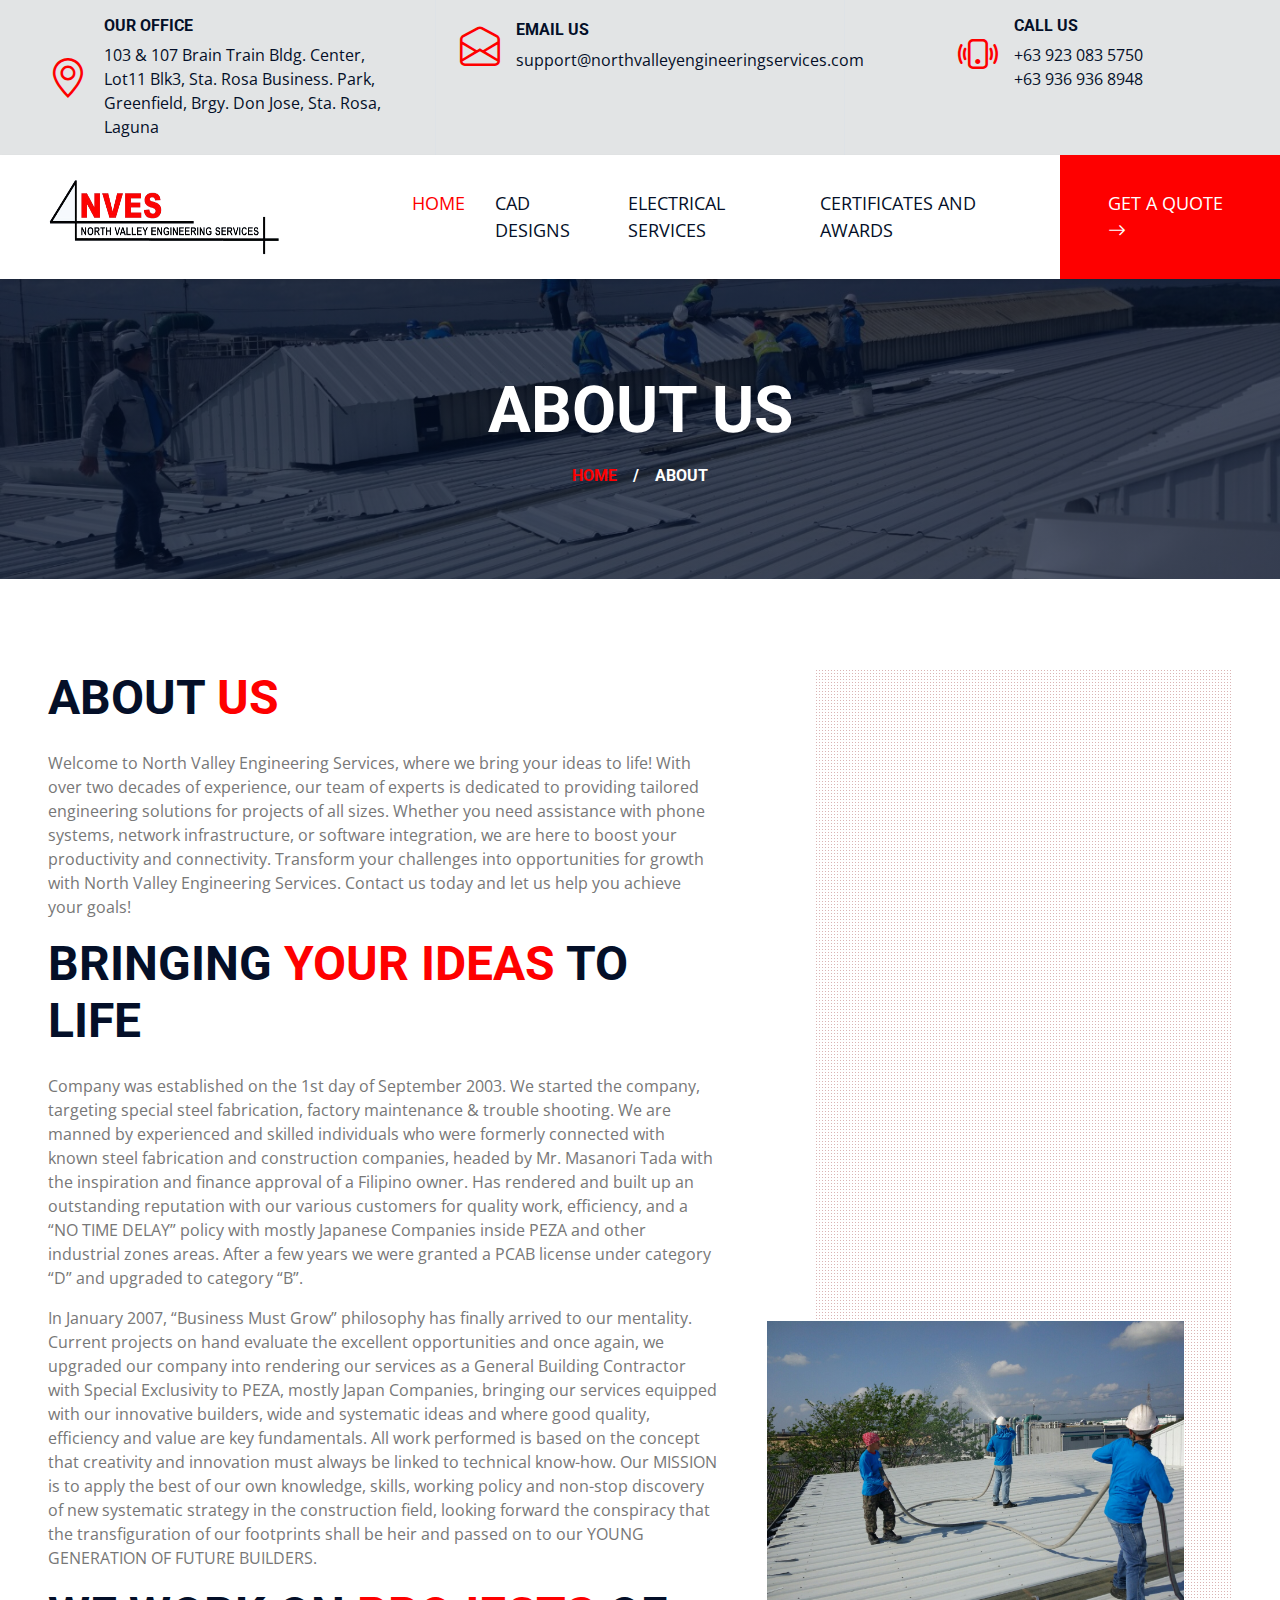
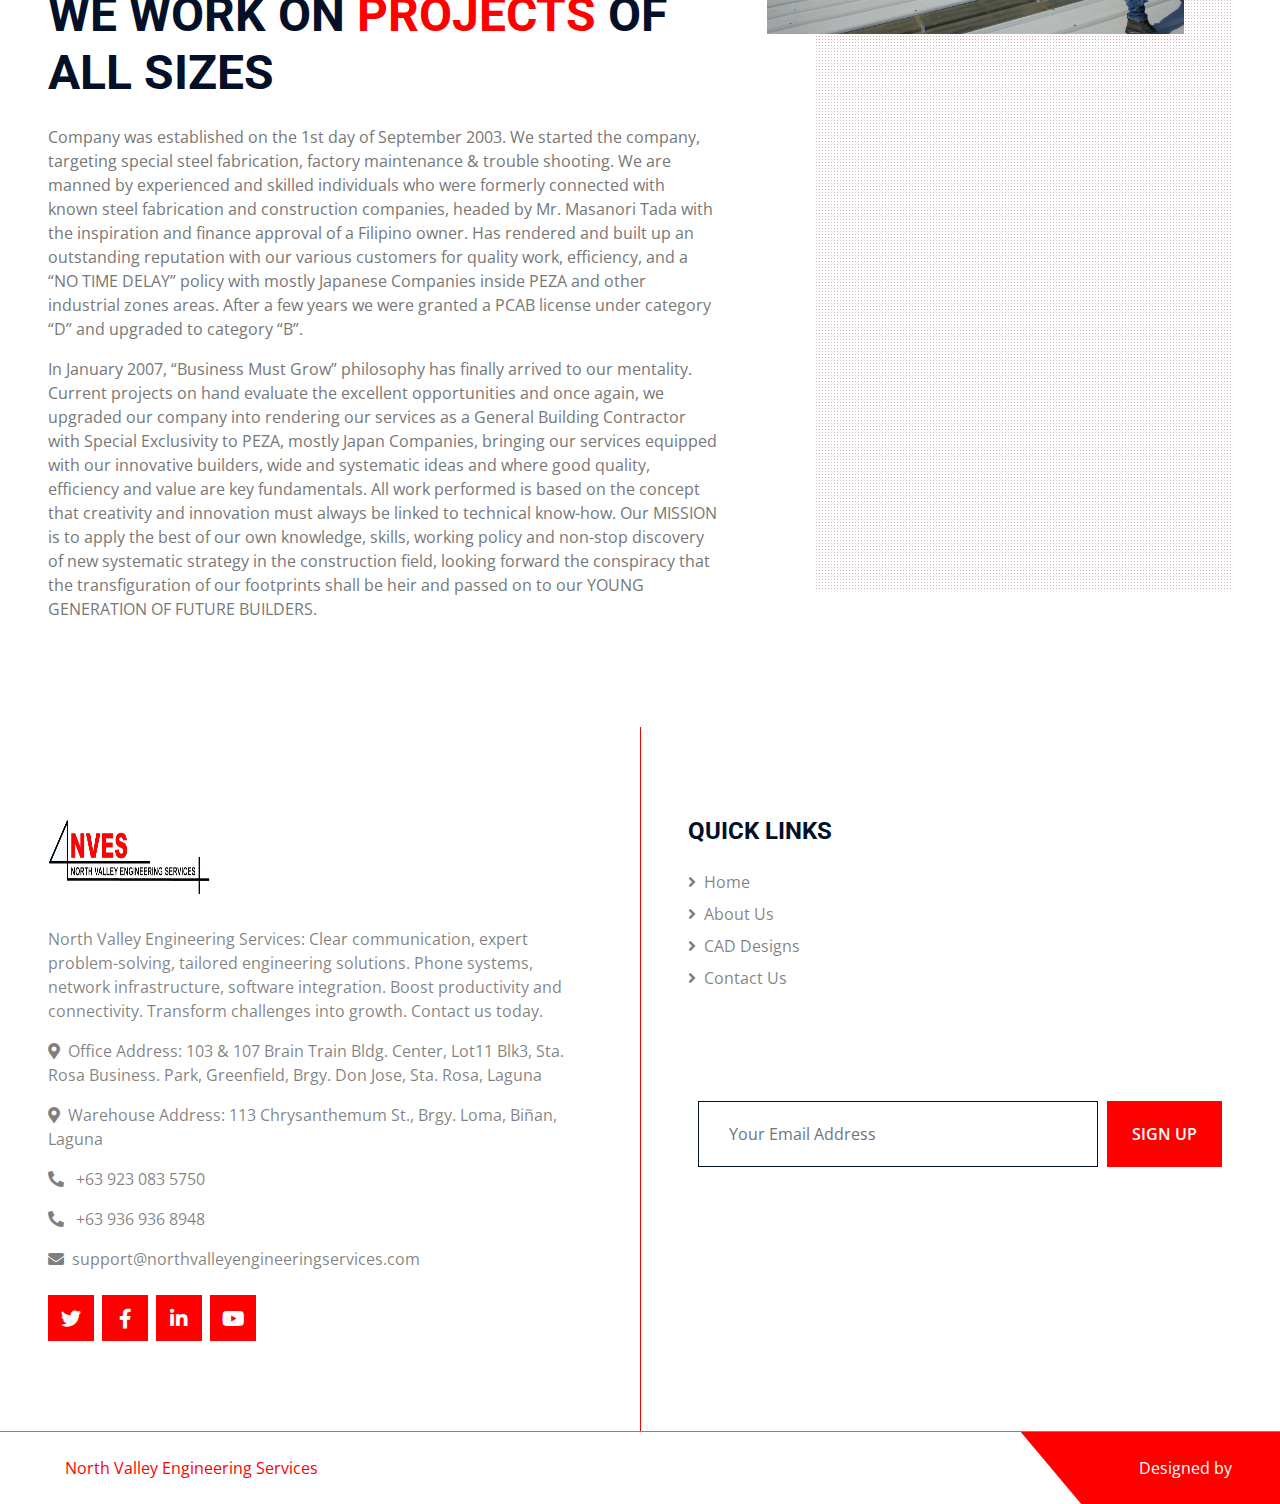
==== commit 26d1fcc3: "updated navbar" ====
--- a/about.html
+++ b/about.html
@@ -84,6 +84,8 @@
                 <a href="index.html" class="nav-item nav-link active">Home</a>
                 <!-- <a href="about.html" class="nav-item nav-link">About</a> -->
                 <a href="cad.html" class="nav-item nav-link">CAD Designs</a>
+                <a href="cad.html" class="nav-item nav-link">Electrical Services</a>
+                <a href="cad.html" class="nav-item nav-link">Certificates and Awards</a>
                 <!-- <div class="nav-item dropdown">
                     <a href="#" class="nav-link dropdown-toggle" data-bs-toggle="dropdown">Others</a>
                     <div class="dropdown-menu m-0">
@@ -94,8 +96,8 @@
                         <a href="detail.html" class="dropdown-item">Blog Detail</a>
                     </div>
                 </div> -->
-                <a href="contact.html" class="nav-item nav-link">Contact</a>
-                <a href="" class="nav-item nav-link bg-primary text-white px-5 ms-3 d-none d-lg-block">Get A Quote <i class="bi bi-arrow-right"></i></a>
+                <!-- <a href="contact.html" class="nav-item nav-link">Contact</a> -->
+                <a href="contact.html" class="nav-item nav-link bg-primary text-white px-5 ms-3 d-none d-lg-block">Get A Quote <i class="bi bi-arrow-right"></i></a>
             </div>
         </div>
     </nav>
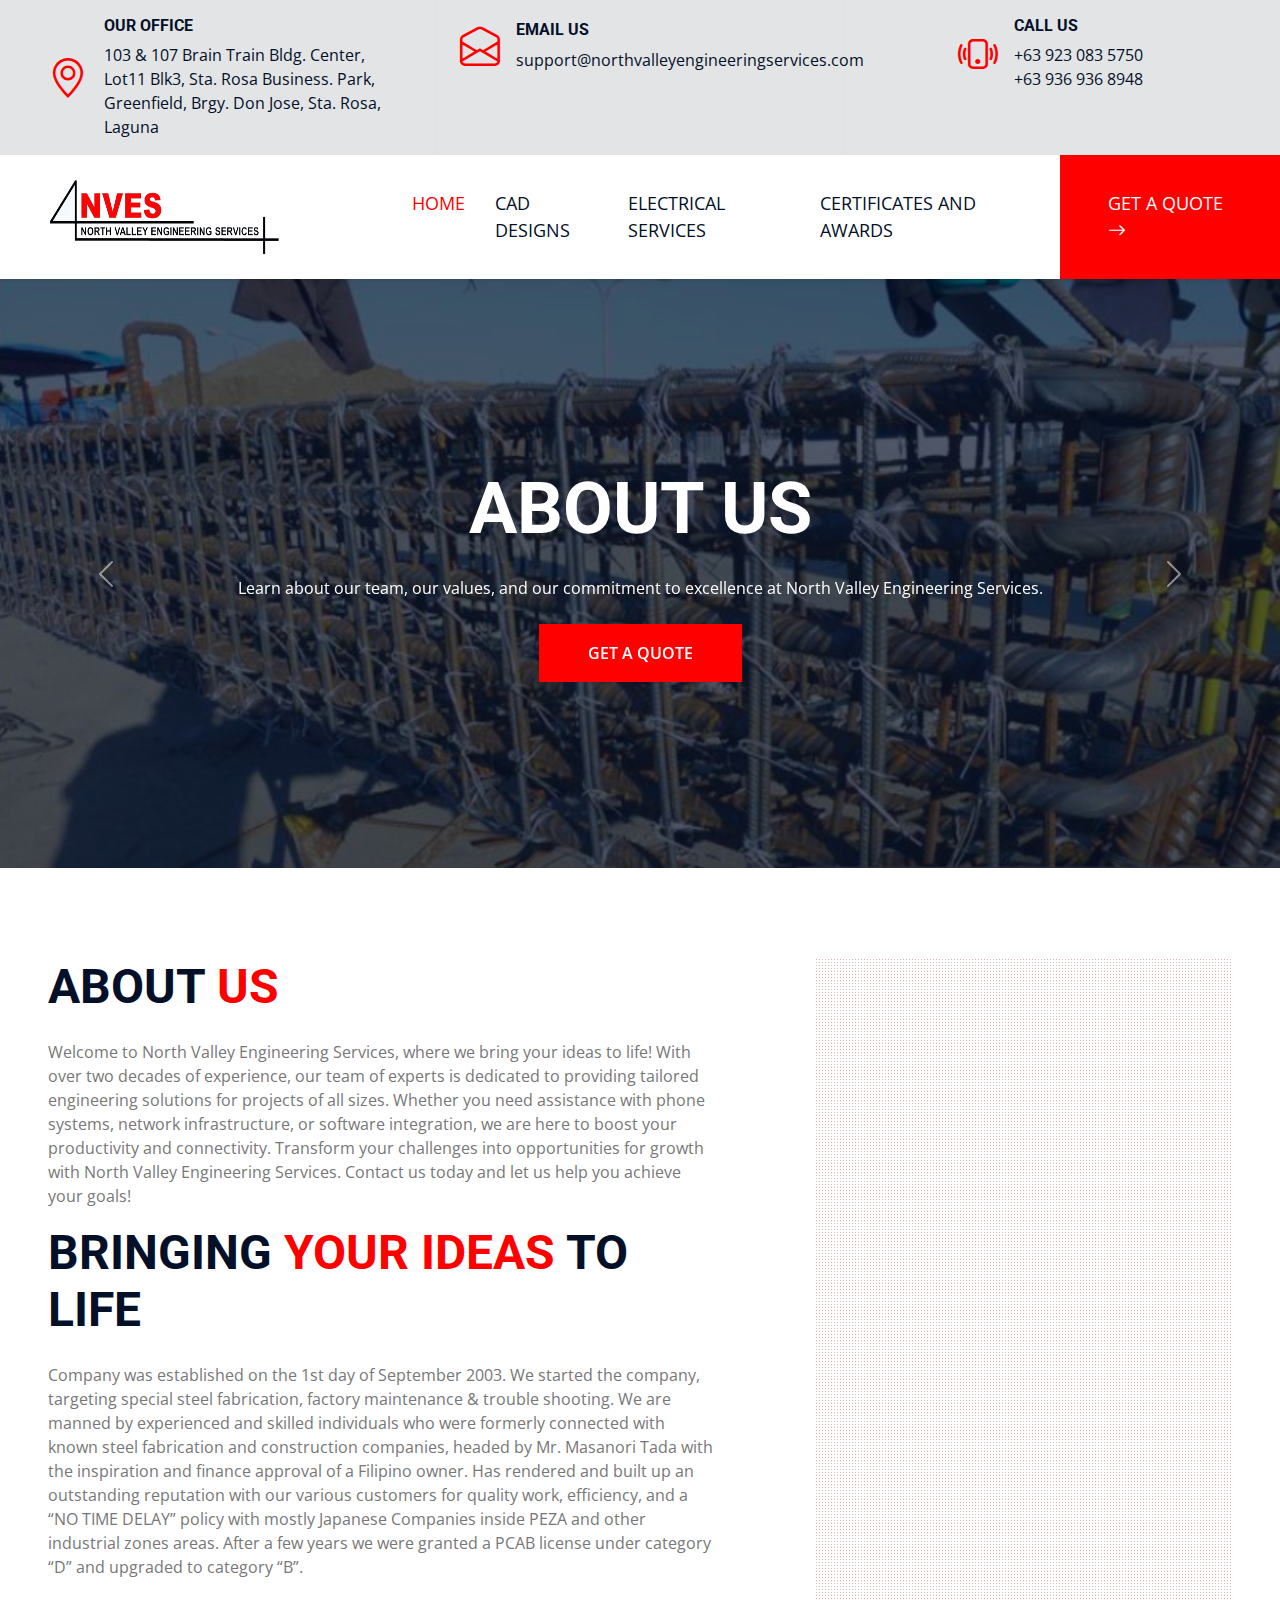
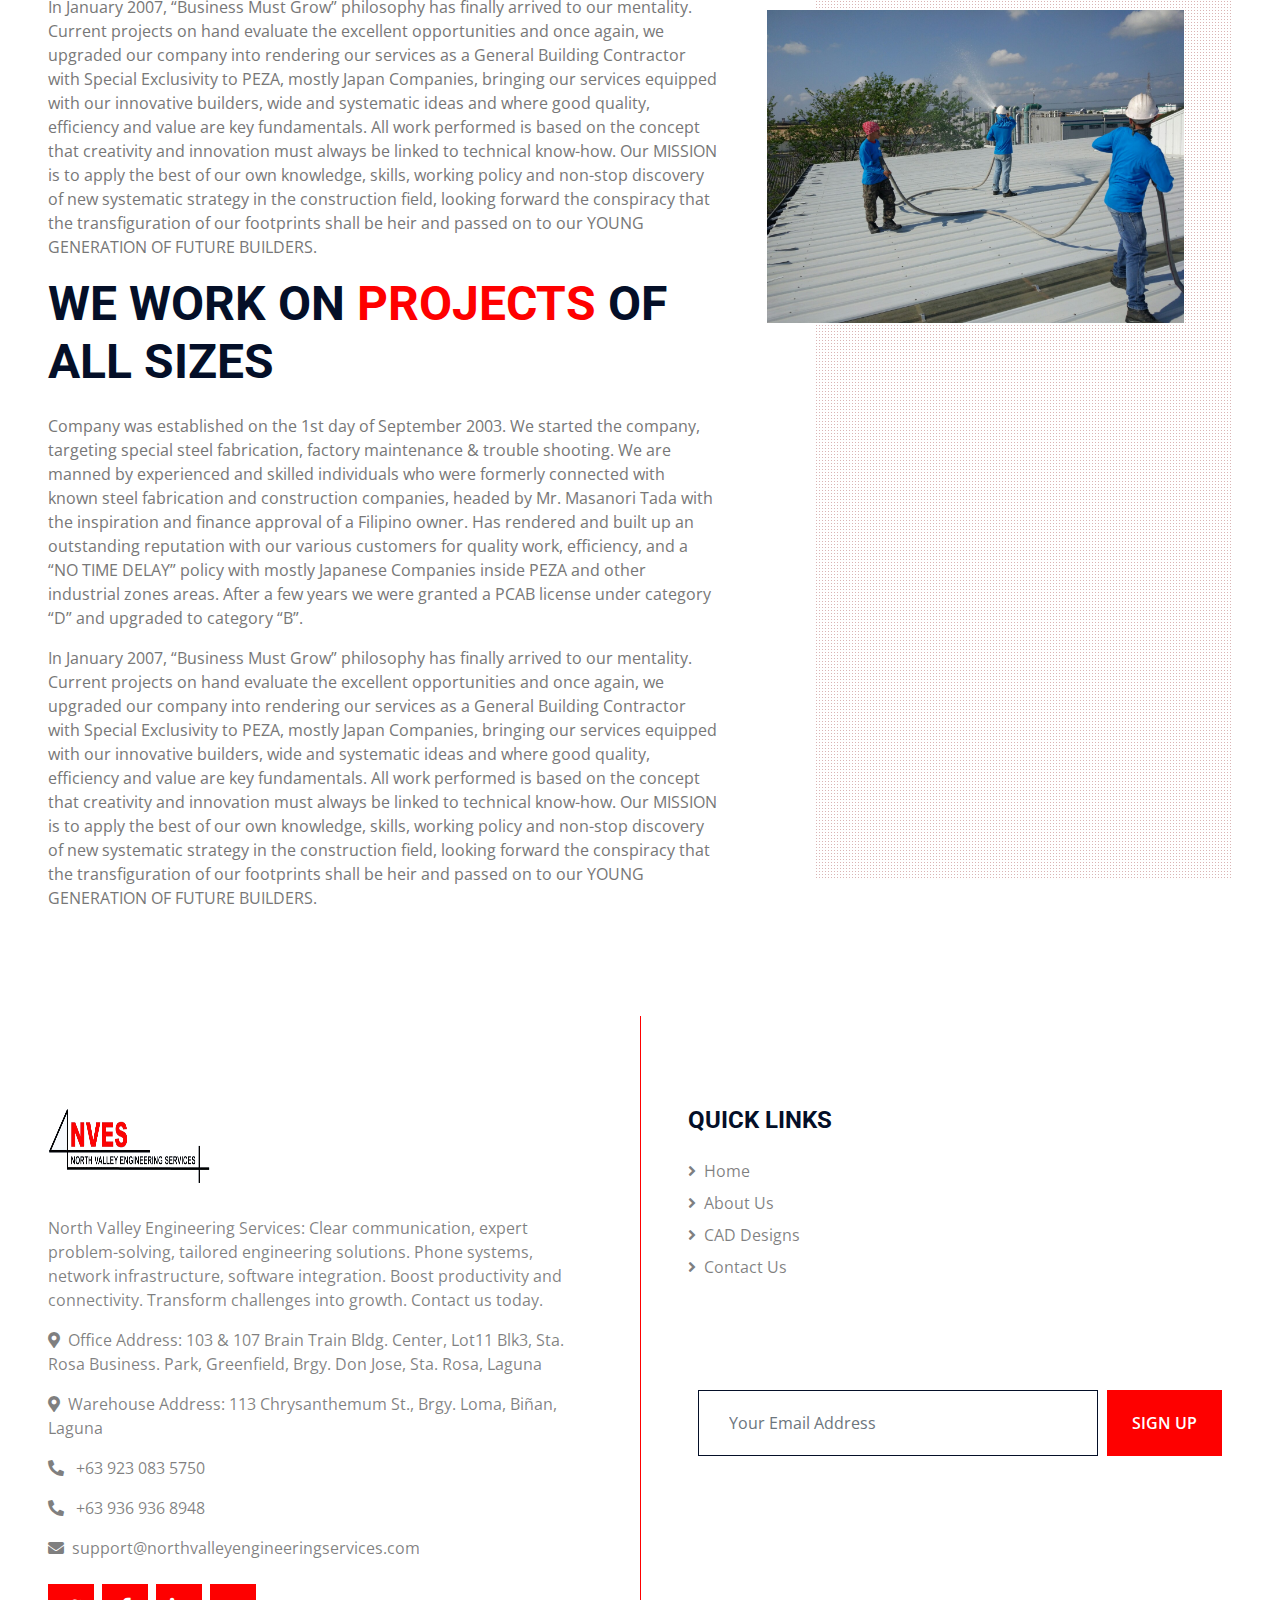
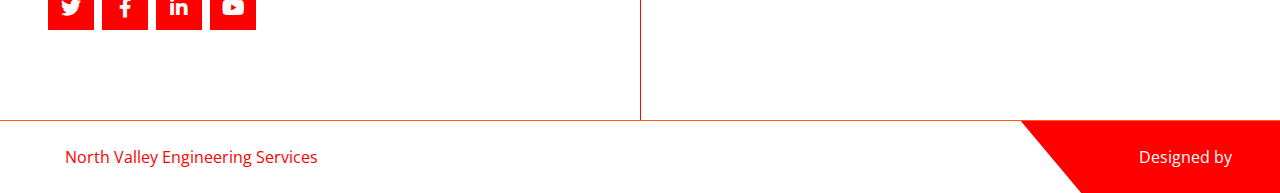
==== commit 967ef467: "updated images" ====
--- a/about.html
+++ b/about.html
@@ -85,7 +85,7 @@
                 <!-- <a href="about.html" class="nav-item nav-link">About</a> -->
                 <a href="cad.html" class="nav-item nav-link">CAD Designs</a>
                 <a href="cad.html" class="nav-item nav-link">Electrical Services</a>
-                <a href="cad.html" class="nav-item nav-link">Certificates and Awards</a>
+                <a href="awards-certificates.html" class="nav-item nav-link">Certificates and Awards</a>
                 <!-- <div class="nav-item dropdown">
                     <a href="#" class="nav-link dropdown-toggle" data-bs-toggle="dropdown">Others</a>
                     <div class="dropdown-menu m-0">
@@ -104,8 +104,47 @@
 </div>
 <!-- Navbar End -->
 
-
-    <!-- Page Header Start -->
+ <!-- Carousel Start -->
+ <div class="container-fluid p-0">
+    <div id="header-carousel" class="carousel slide carousel-fade" data-bs-ride="carousel">
+        <div class="carousel-inner">
+            <div class="carousel-item active">
+                <img class="w-100 " src="img/about-main.png" alt="Image">
+                <div class="carousel-caption d-flex flex-column align-items-center justify-content-center">
+                    <div class="p-3" style="max-width: 900px;">
+                        <!-- <i class="fa fa-home fa-4x text-primary mb-4 d-none d-sm-block"></i> -->
+                        <h1 class="display-2 text-uppercase text-white mb-md-4">About us</h1> 
+                        <p> Learn about our team, our values, and our commitment to excellence at North Valley Engineering Services. </p>
+                        <a href="contact.html" class="btn btn-primary py-md-3 px-md-5 mt-2">Get A Quote</a>
+                    </div>
+                </div>
+            </div>
+            <!-- <div class="carousel-item">
+                <img class="w-100 carousel-height" src="img/carousel-2.jpg" alt="Image">
+                <div class="carousel-caption d-flex flex-column align-items-center justify-content-center">
+                    <div class="p-3" style="max-width: 900px;">
+                        <i class="fa fa-tools fa-4x text-primary mb-4 d-none d-sm-block"></i>
+                        <h1 class="display-2 text-uppercase text-white mb-md-4">We Are Trusted For Your Project</h1>
+                        <a href="" class="btn btn-primary py-md-3 px-md-5 mt-2">Contact Us</a>
+                    </div>
+                </div>
+            </div> -->
+        </div>
+        <button class="carousel-control-prev" type="button" data-bs-target="#header-carousel"
+            data-bs-slide="prev">
+            <span class="carousel-control-prev-icon" aria-hidden="true"></span>
+            <span class="visually-hidden">Previous</span>
+        </button>
+        <button class="carousel-control-next" type="button" data-bs-target="#header-carousel"
+            data-bs-slide="next">
+            <span class="carousel-control-next-icon" aria-hidden="true"></span>
+            <span class="visually-hidden">Next</span>
+        </button>
+    </div>
+</div>
+<!-- Carousel End -->
+<!-- 
+     Page Header Start 
     <div class="container-fluid page-header">
         <h1 class="display-3 text-uppercase text-white mb-3">About US</h1>
         <div class="d-inline-flex text-white">
@@ -114,7 +153,7 @@
             <h6 class="text-uppercase text-white m-0">About</h6>
         </div>
     </div>
-    <!-- Page Header Start -->
+    Page Header Start -->
 
 
     <!-- About Start -->
